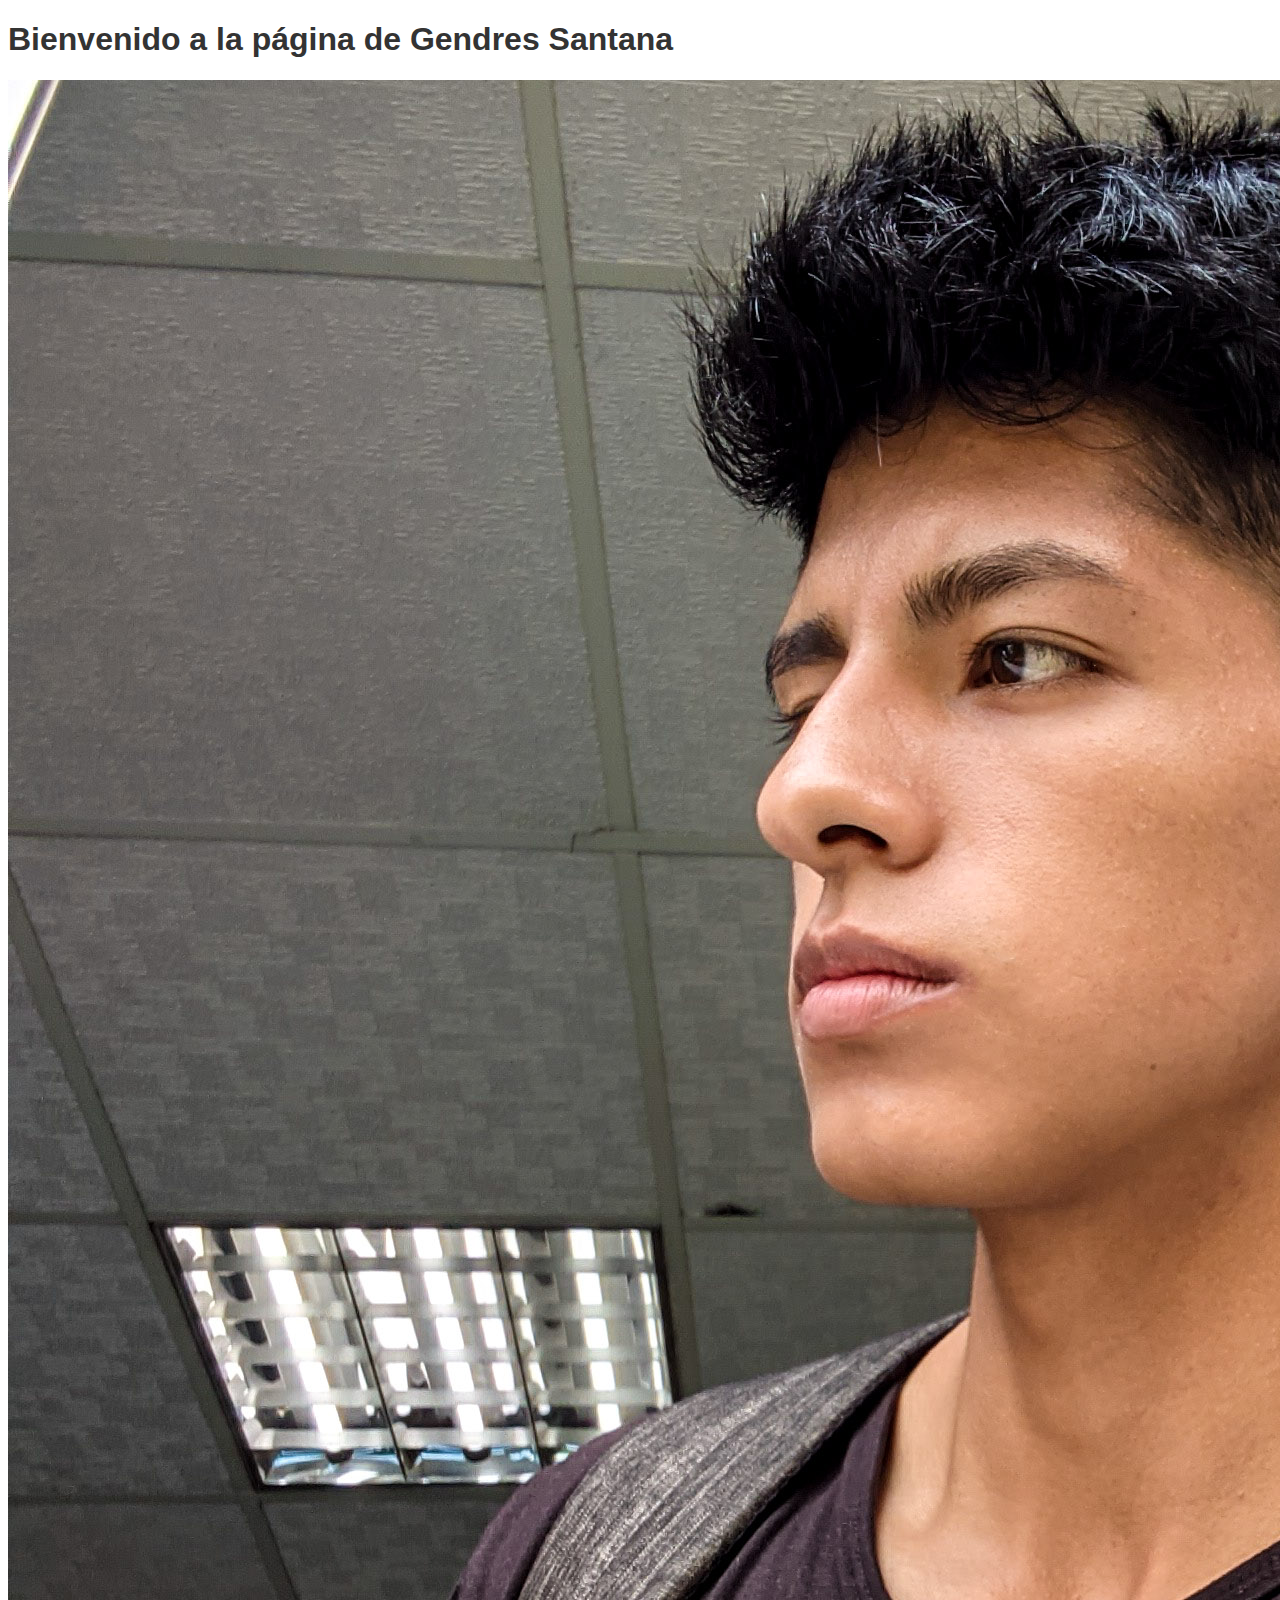
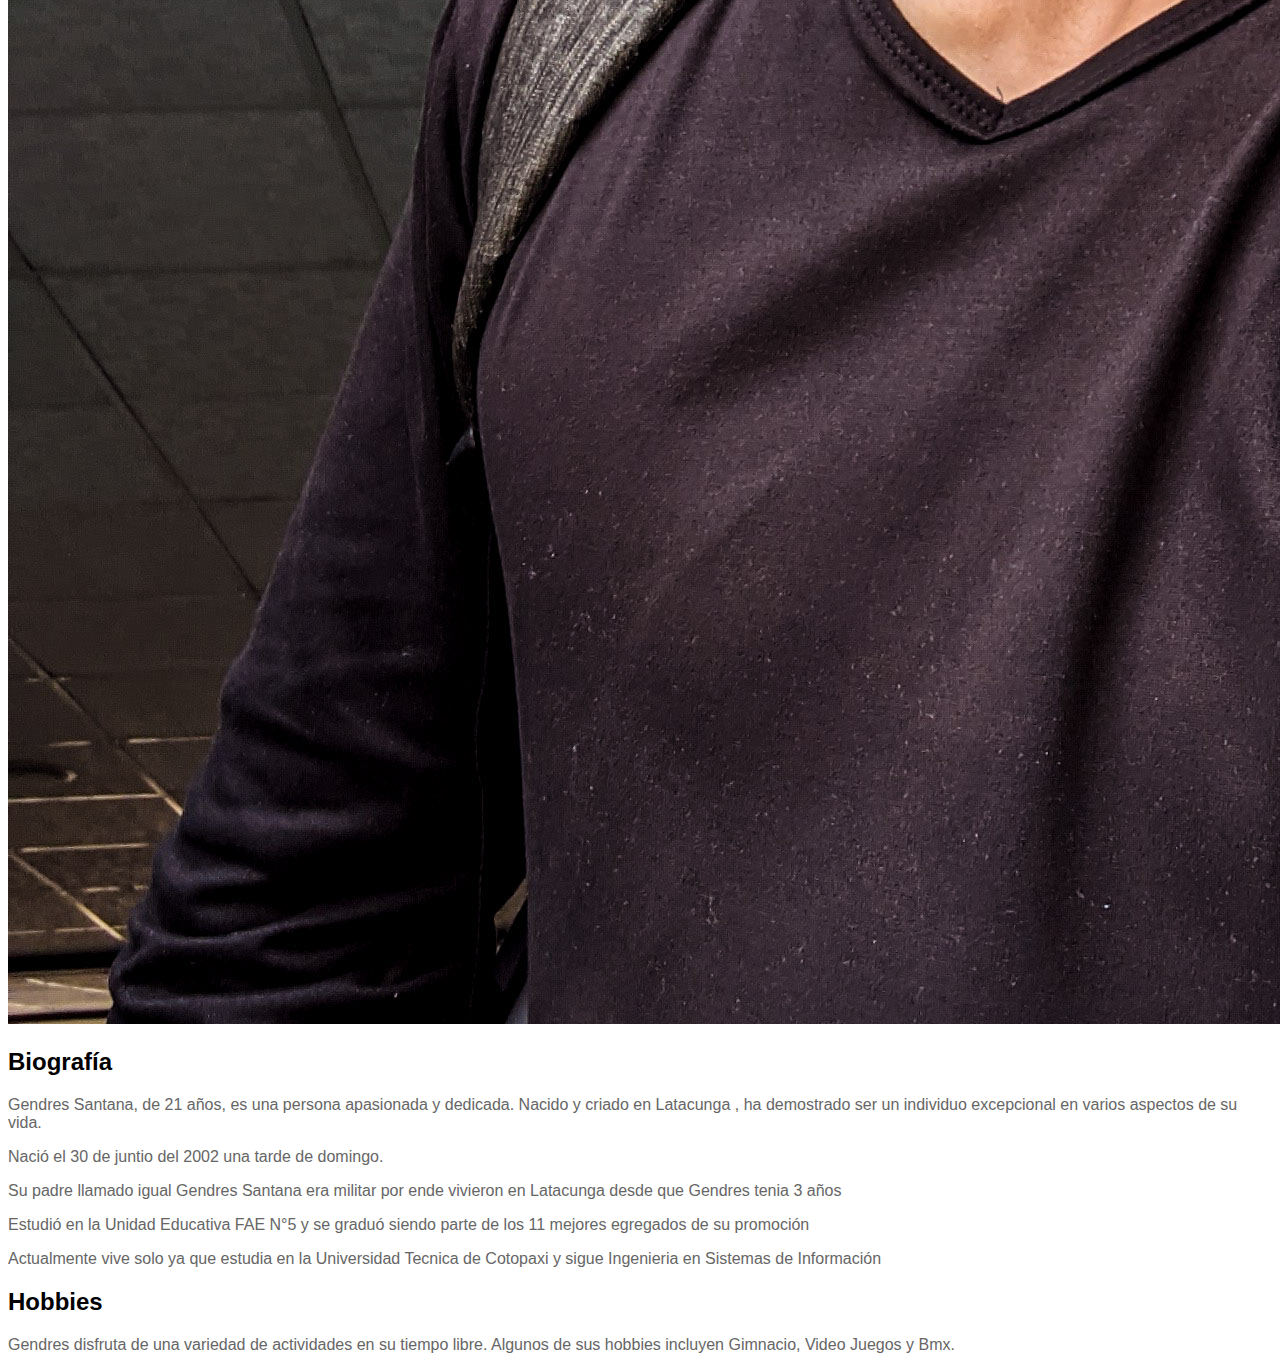
==== Gendres.html @ d9232b38 "gen" ====
<!DOCTYPE html>
<html>
<head>
    <title>Gendres Santana</title>
    <style>
        body {font-family: Arial, sans-serif;}
        h1 {color: #333;}
        p {color: #666;}
    </style>
</head>
<body>
    <h1>Bienvenido a la página de Gendres Santana</h1>
    <img src="img/gen.jpg" alt="Foto de Gendres Santana">
    <h2>Biografía</h2>
    <p>Gendres Santana, de 21 años, es una persona apasionada y dedicada. Nacido y criado en Latacunga , ha demostrado ser un individuo excepcional en varios aspectos de su vida.</p>
    <p>Nació el 30 de juntio del 2002 una tarde de domingo.</p>
    <p>Su padre llamado igual Gendres Santana era militar por ende vivieron en Latacunga desde que Gendres tenia 3 años</p>
    <p>Estudió en la Unidad Educativa FAE N°5 y se graduó siendo parte de los 11 mejores egregados de su promoción </p>
    <p>Actualmente vive solo ya que estudia en la Universidad Tecnica de Cotopaxi y sigue Ingenieria en Sistemas de Información</p>
    <h2>Hobbies</h2>
    <p>Gendres disfruta de una variedad de actividades en su tiempo libre. Algunos de sus hobbies incluyen Gimnacio, Video Juegos y Bmx.</p>
</body>
</html>
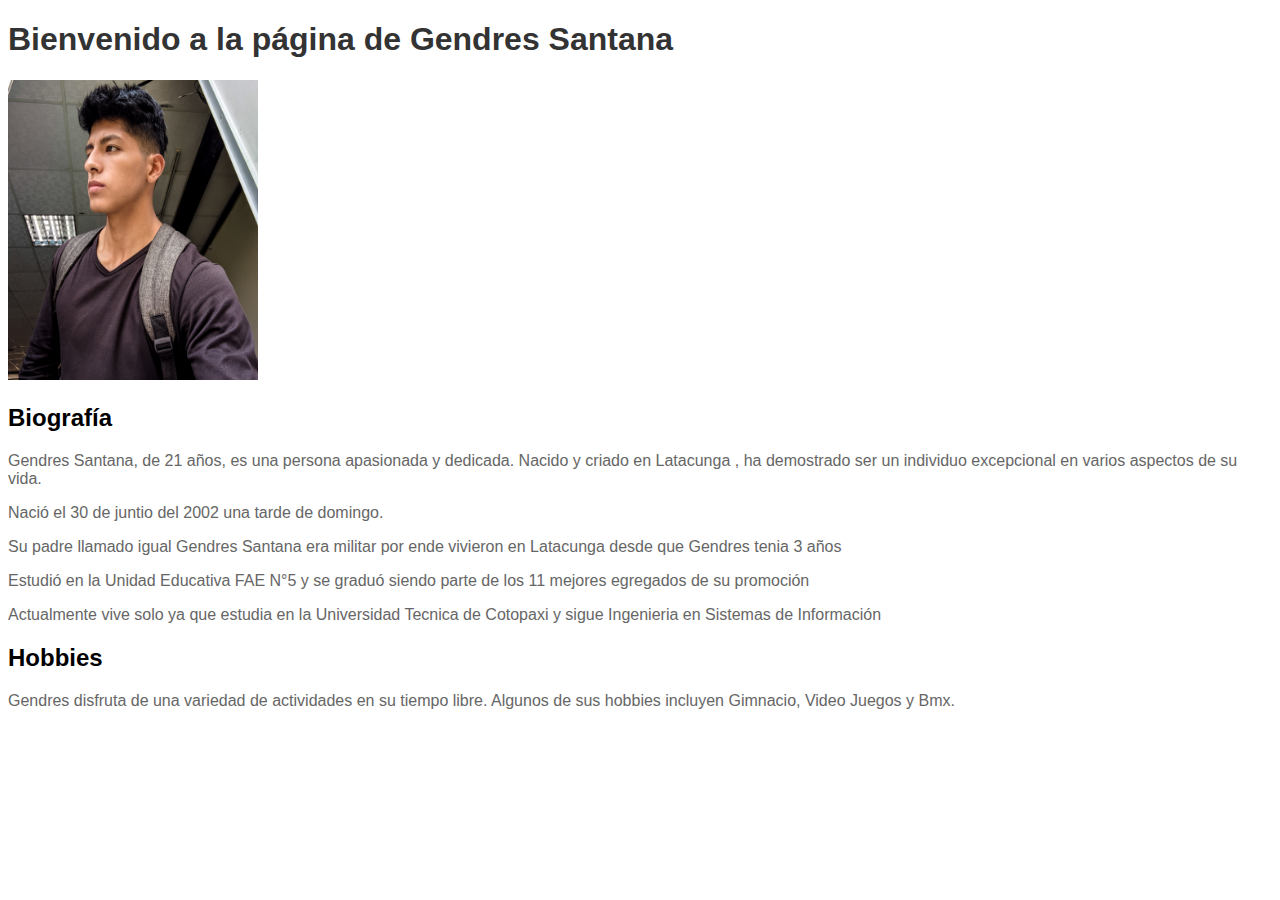
==== commit 09ad21f5: "fot" ====
--- a/Gendres.html
+++ b/Gendres.html
@@ -10,7 +10,7 @@
 </head>
 <body>
     <h1>Bienvenido a la página de Gendres Santana</h1>
-    <img src="img/gen.jpg" alt="Foto de Gendres Santana">
+    <img src="img/gen.jpg" alt="Foto de Gendres Santana" width="250px" height="300px">
     <h2>Biografía</h2>
     <p>Gendres Santana, de 21 años, es una persona apasionada y dedicada. Nacido y criado en Latacunga , ha demostrado ser un individuo excepcional en varios aspectos de su vida.</p>
     <p>Nació el 30 de juntio del 2002 una tarde de domingo.</p>
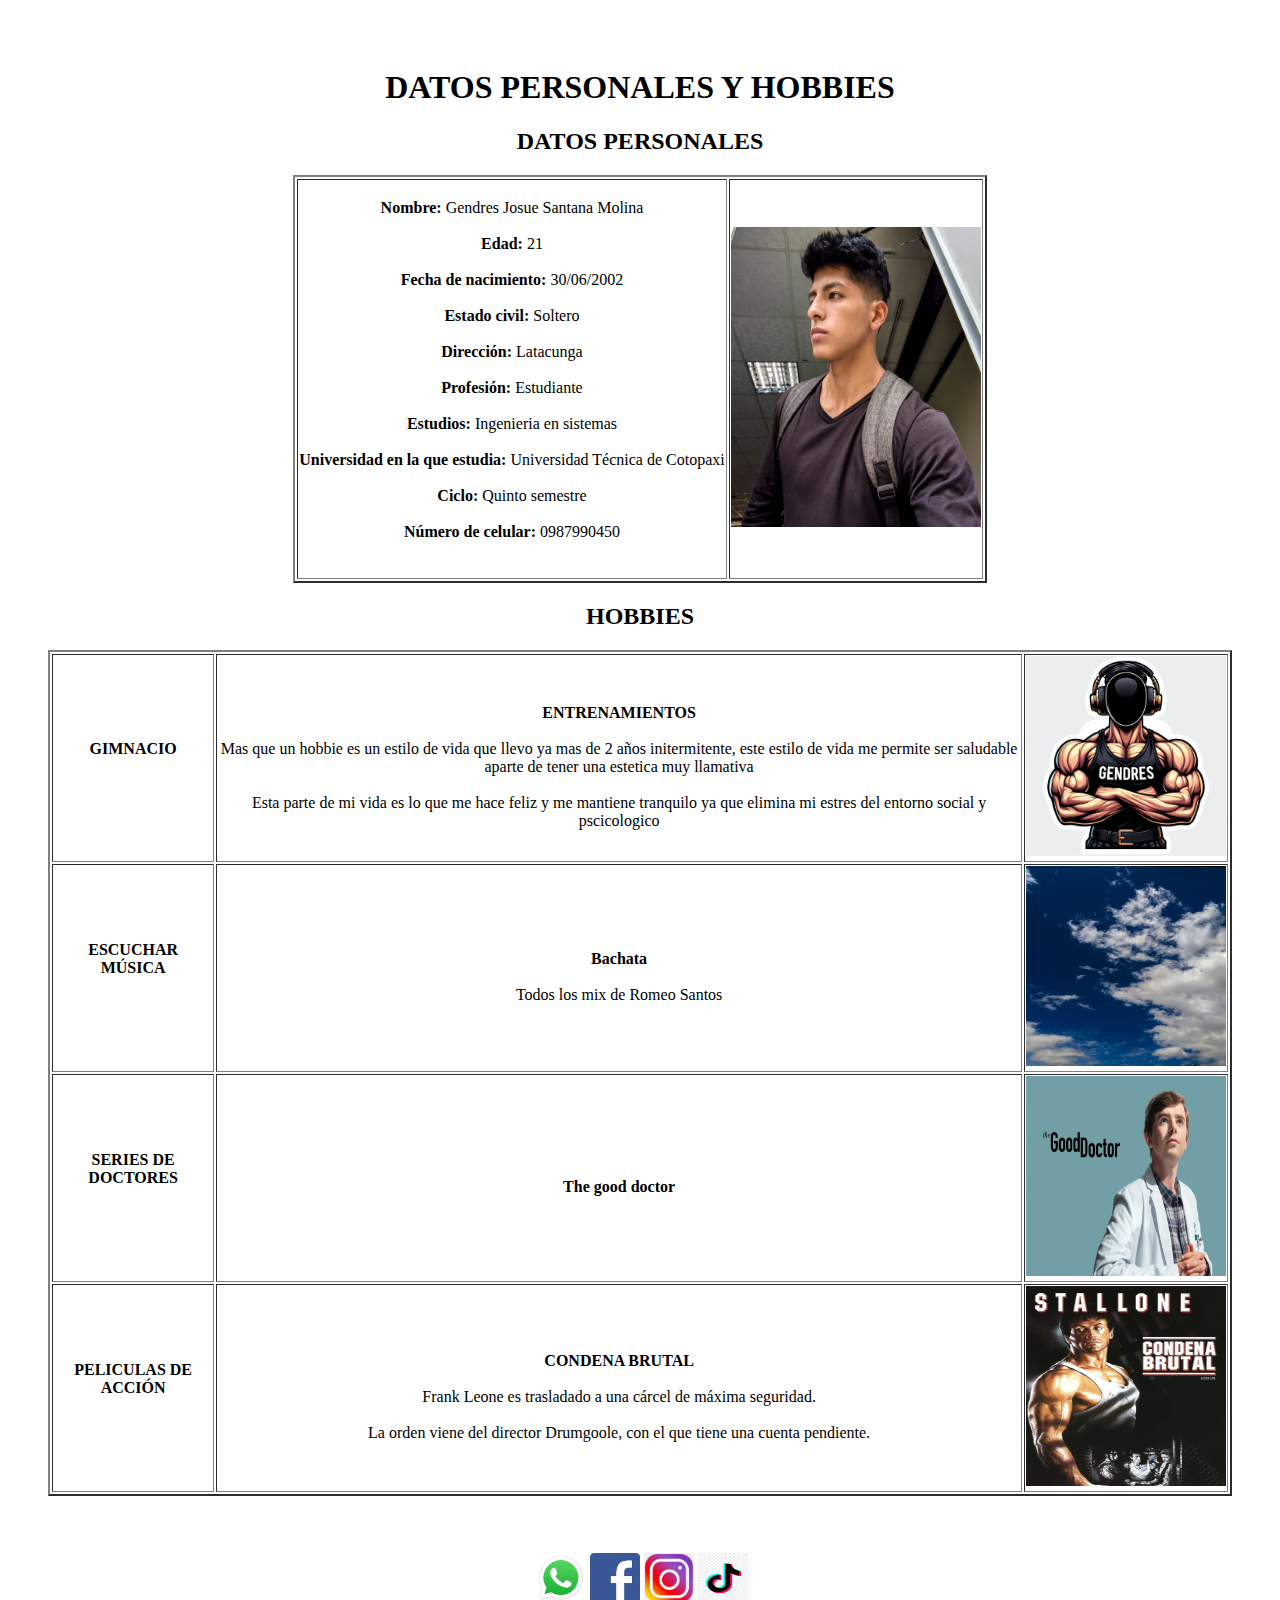
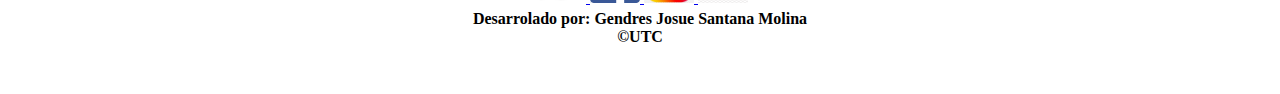
==== commit 1084d8a6: "listo" ====
--- a/Gendres.html
+++ b/Gendres.html
@@ -1,23 +1,108 @@
 <!DOCTYPE html>
-<html>
+<html lang="es">
 <head>
-    <title>Gendres Santana</title>
-    <style>
-        body {font-family: Arial, sans-serif;}
-        h1 {color: #333;}
-        p {color: #666;}
-    </style>
+    <meta charset="UTF-8">
+    <meta name="viewport" content="width=device-width, initial-scale=1.0">
+    <link rel="stylesheet" href="estilo.css">
+    <title>Datos personales y hobbies</title>
 </head>
 <body>
-    <h1>Bienvenido a la página de Gendres Santana</h1>
-    <img src="img/gen.jpg" alt="Foto de Gendres Santana" width="250px" height="300px">
-    <h2>Biografía</h2>
-    <p>Gendres Santana, de 21 años, es una persona apasionada y dedicada. Nacido y criado en Latacunga , ha demostrado ser un individuo excepcional en varios aspectos de su vida.</p>
-    <p>Nació el 30 de juntio del 2002 una tarde de domingo.</p>
-    <p>Su padre llamado igual Gendres Santana era militar por ende vivieron en Latacunga desde que Gendres tenia 3 años</p>
-    <p>Estudió en la Unidad Educativa FAE N°5 y se graduó siendo parte de los 11 mejores egregados de su promoción </p>
-    <p>Actualmente vive solo ya que estudia en la Universidad Tecnica de Cotopaxi y sigue Ingenieria en Sistemas de Información</p>
-    <h2>Hobbies</h2>
-    <p>Gendres disfruta de una variedad de actividades en su tiempo libre. Algunos de sus hobbies incluyen Gimnacio, Video Juegos y Bmx.</p>
+    <header>
+        <h1><center>DATOS PERSONALES Y HOBBIES</center></h1>
+        
+            
+    </header>
+    <section id="datos-personales">
+        <h2><center>DATOS PERSONALES</center></h2>
+        <center>
+            <table border="2">
+                <tr>
+        <td><center><br><b>Nombre:</b> Gendres Josue Santana Molina</br>
+            <br><b>Edad:</b> 21</br>
+            <br><b>Fecha de nacimiento:</b> 30/06/2002</br>
+            <br><b>Estado civil:</b> Soltero</br>
+            <br><b>Dirección:</b> Latacunga</br>
+            <br><b>Profesión:</b> Estudiante</br>
+            <br><b>Estudios:</b> Ingenieria en sistemas</br>
+            <br><b>Universidad en la que estudia:</b> Universidad Técnica de Cotopaxi</br>
+            <br><b>Ciclo:</b> Quinto semestre</br>
+            <br><b>Número de celular:</b> 0987990450</br>
+                    <br></br>
+            </center></td>
+            <td><img src="img/gen.jpg" alt="foto" width="250px" height="300px"></td>
+        </tr>
+    </table>
+
+    <h2><center>HOBBIES</center></h2>
+    <center>
+        <table border="2">
+            <tr>
+    <td><center><br><b>GIMNACIO</br></b>
+                <br></br>
+        </center></td>
+        <td><center><b><br>ENTRENAMIENTOS</br></b>
+            <br>Mas que un hobbie es un estilo de vida que llevo ya mas de 2 años initermitente, este estilo de vida me permite ser saludable aparte de tener una estetica muy llamativa</br>
+            <br>Esta parte de mi vida es lo que me hace feliz y me mantiene tranquilo ya que elimina mi estres del entorno social y pscicologico</br>
+    </center></td>
+        <td><img src="img/gen2.jpg" alt="foto" width="200px" height="200px"></td>
+    </tr>
+        <tr>
+            <td><center><b>ESCUCHAR MÚSICA</b>
+                            <br></br>
+                    </center></td>
+                    <td><center><br><b>Bachata</b></br>
+                        <br>Todos los mix de Romeo Santos</br>
+                       
+                </center></td>
+                <td><img src="img/gen3.jpg" alt="foto" width="200px" height="200px"></td>
+                </tr>
+                <tr>
+                        <td><center><b>SERIES DE DOCTORES</b>
+                            <br></br>
+                    </center></td>
+                    <td><center><br><b>The good doctor</b></br>
+                        
+                </center></td>
+                            <td><img src="img/gen4.jpg" alt="foto" width="200px" height="200px"></td>
+                        </tr>
+                        <tr>
+                            <td><center><b>PELICULAS DE ACCIÓN</b>
+                                            <br></br>
+                                    </center></td>
+                                    <td><center><br><b>CONDENA BRUTAL</b></br>
+                                        <br>Frank Leone es trasladado a una cárcel de máxima seguridad.</br>
+                                        <br>La orden viene del director Drumgoole, con el que tiene una cuenta pendiente.</br>
+                                </center></td>
+                                    <td><img src="img/9.jpeg" alt="foto" width="200px" height="200px"></td>
+                                </tr>
+                                </table>
+                            </center>
+                            <br><br><br>
+                            <table class="menu">
+                            <tr>
+                                <td>
+                                <td class="columna-menu">
+                                    <a href="https://api.whatsapp.com/send/?phone=5930979374708">
+                                    <img src="img/icono.png" alt="" width="50px" height="50px">
+                                    </a>
+                                    <a href="https://www.facebook.com/profile.php?id=100005141748906">
+                                    <img src="img/face.png" alt="" width="50px" height="50px">
+                                    </a>
+                                    <a href="https://www.instagram.com/karlitha_pilco/">
+                                    <img src="img/insta.png" alt="" width="50px" height="50px">
+                                    </a>
+                                    <a href="https://www.tiktok.com/@karlithapilco?lang=es">
+                                    <img src="img/tik.png" alt="" width="50px" height="50px">
+                                    </a>
+                                </td>
+                            </tr>
+                            </table>
+                            <center>
+                                <b class="texto">
+                                Desarrolado por: Gendres Josue Santana Molina</b>
+                                <br>
+                                <b class="texto">
+                                &copy;UTC</b>
+                            </center>
 </body>
 </html>--- a/estilo.css
+++ b/estilo.css
@@ -0,0 +1,27 @@
+body{
+    background-image: url('https://img.freepik.com/vector-premium/fondo-textura-gris-claro_149326-5895.jpg');
+    padding: 40px;
+    }
+nav ul {
+  background-color: #757575;
+  width: 100%;
+  list-style: none;
+  text-align: center;
+}
+
+nav ul li {
+  display: inline flex;
+  margin-right: 20px;
+}
+
+nav a {
+  text-decoration: none;
+  color: white;
+  padding: 10px;
+  width: 150px;
+}
+
+nav li:hover {
+  background-color: black;
+  
+}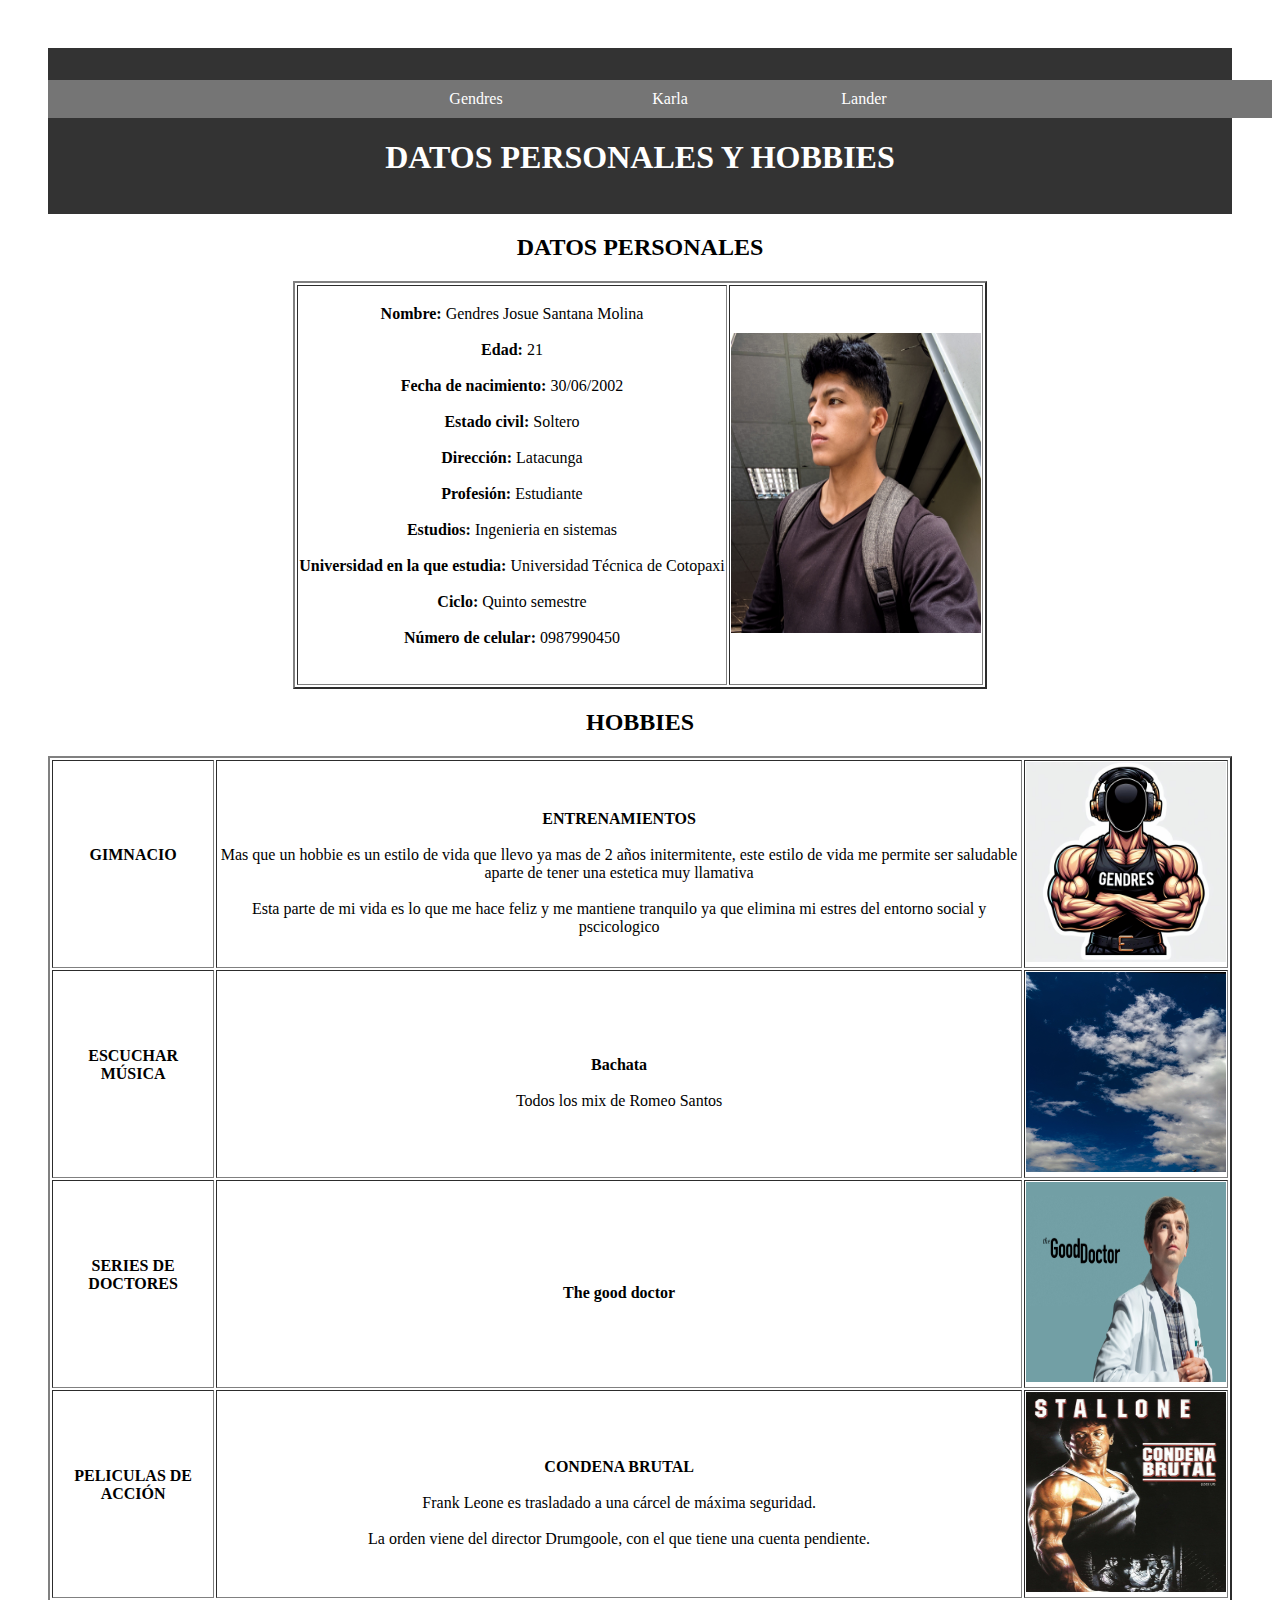
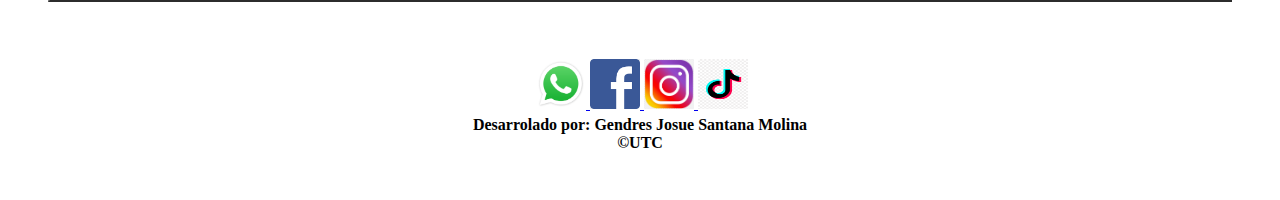
==== commit 98f60b03: "menu" ====
--- a/Gendres.html
+++ b/Gendres.html
@@ -8,6 +8,13 @@
 </head>
 <body>
     <header>
+        <nav>
+            <ul>
+              <li><a href="Gendres.html">Gendres</a></li>
+              <li><a href="karla.html">Karla</a></li>
+              <li><a href="leander.html">Lander</a></li>
+            </ul>
+          </nav>
         <h1><center>DATOS PERSONALES Y HOBBIES</center></h1>
         
             
--- a/estilo.css
+++ b/estilo.css
@@ -2,6 +2,12 @@
     background-image: url('https://img.freepik.com/vector-premium/fondo-textura-gris-claro_149326-5895.jpg');
     padding: 40px;
     }
+header {
+  background-color: #333;
+  color: #fff;
+  padding: 1em 0;
+}
+
 nav ul {
   background-color: #757575;
   width: 100%;
@@ -24,4 +30,4 @@
 nav li:hover {
   background-color: black;
   
-}+}
